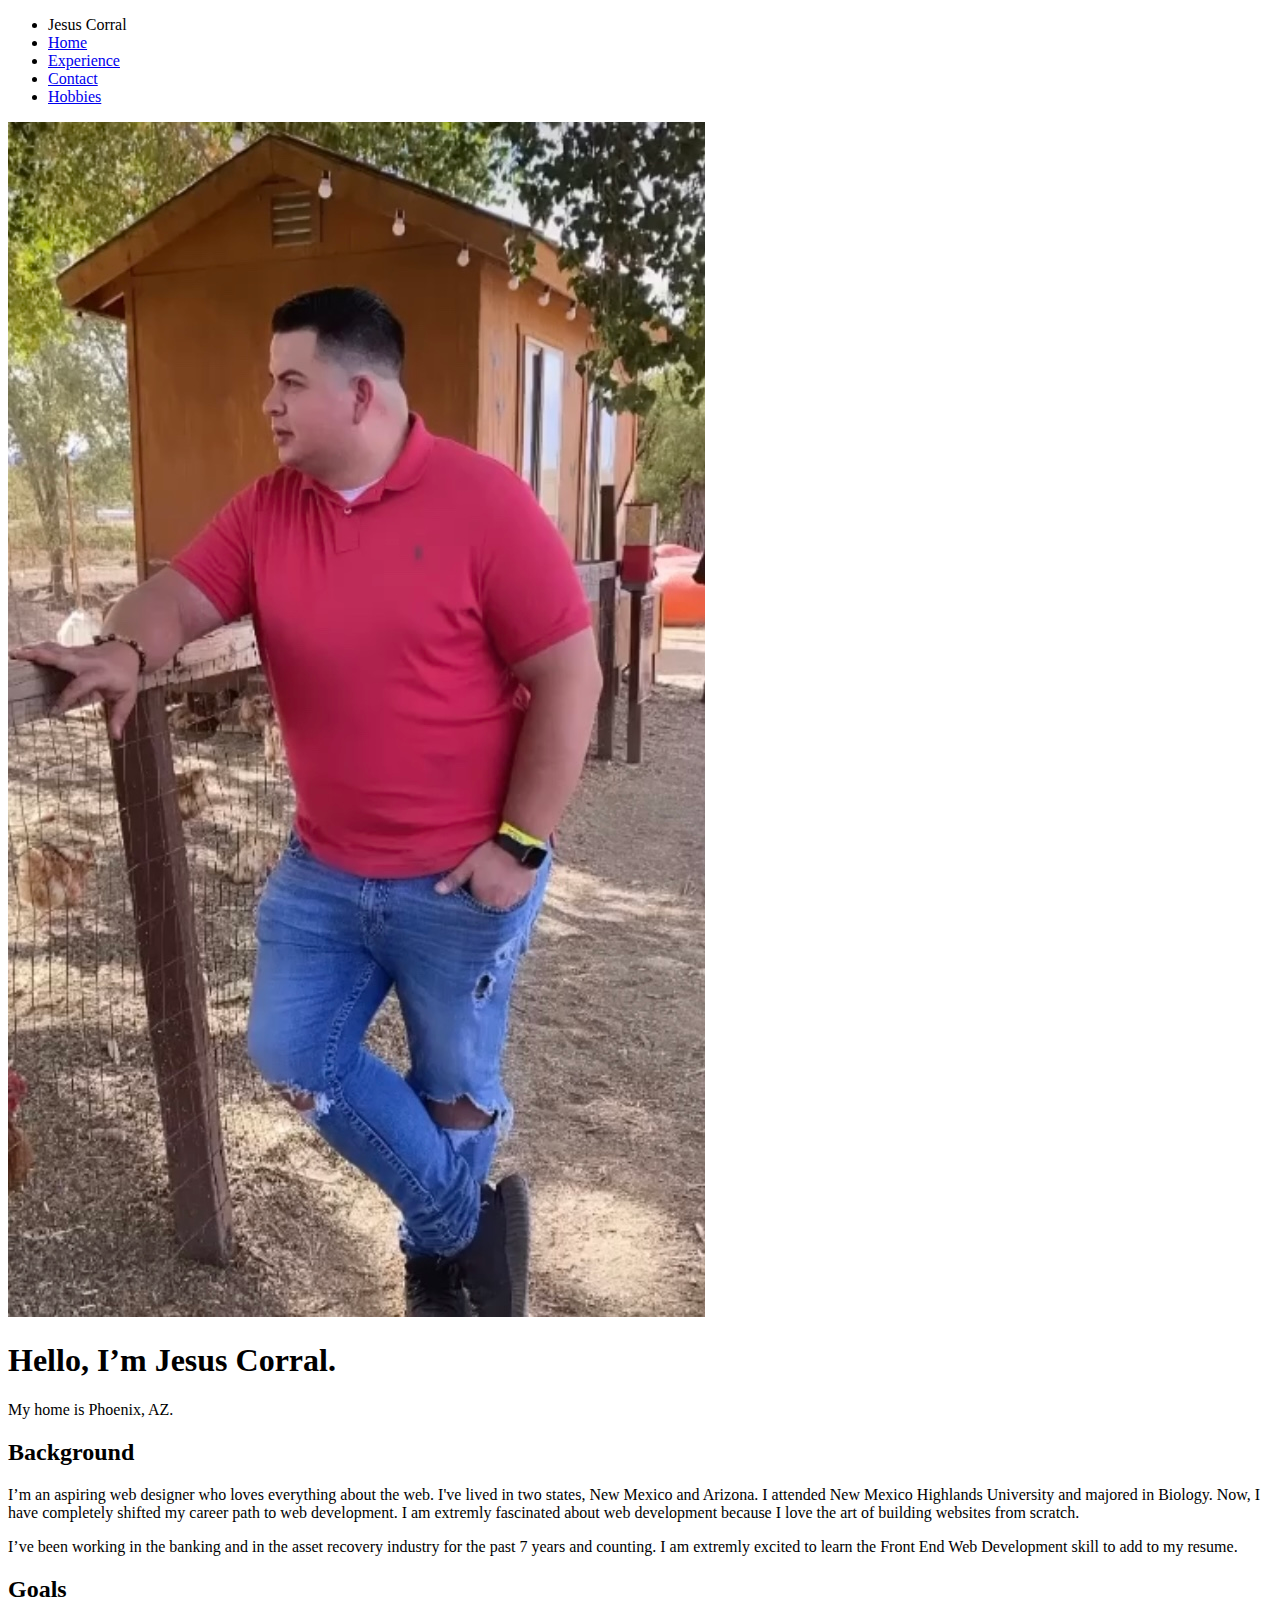
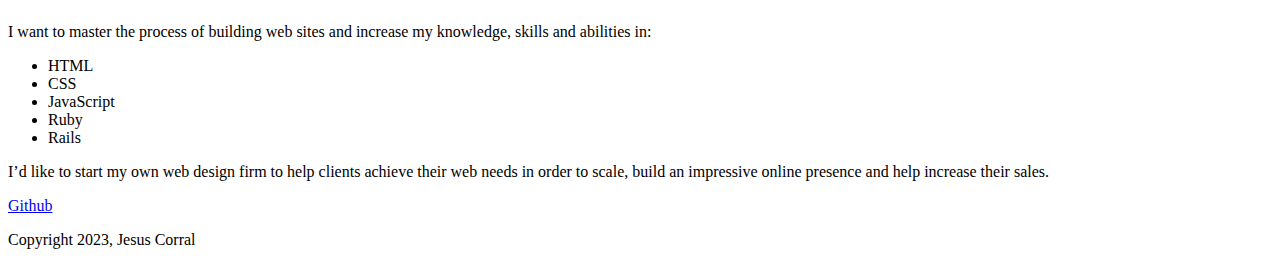
==== index.html @ 5152bf43 "Add files via upload" ====
<!DOCTYPE html>
<html lang="en">
<head>
  <meta charset="utf-8">
  <title>Jesus Corral's Profile</title>
  <meta name="viewport" content="width=device-width, initial-scale=1.0">
  <link rel="stylesheet" href="styles.css">
  <link href="https://fonts.googleapis.com/css?family=Muli%7CRoboto:400,300,500,700,900" rel="stylesheet"></head>
  <body>

    <div class="main-nav">
        <ul class="nav">
          <li class="name">Jesus Corral</li>
          <li><a href="index.html">Home</a></li>
          <li><a href="experience.html">Experience</a></li>
          <li><a href="contact.html">Contact</a></li>
          <li><a href="hobbies.html">Hobbies</a></li>
        </ul>
    </div>

    <header>
      <img src="images/jc.jpg" alt="Jesus Corral at a pumpkin patch barn" class="profile-image">
      <h1 class="tag name">Hello, I’m Jesus Corral.</h1>
      <p class="tag location">My home is Phoenix, AZ.</p>
    </header>

    <main class="flex">
      <div class="card">
        <h2>Background</h2>
        <p>I’m an aspiring web designer who loves everything about the web. I've lived in two states, New Mexico and Arizona. I attended New Mexico Highlands University and majored in Biology. 
          Now, I have completely shifted my career path to web development. I am extremly fascinated about web development because I love the art of building websites from scratch.</p>
        <p>I’ve been working in the banking and in the asset recovery industry for the past 7 years and counting. I am extremly excited to learn the Front End Web Development skill to add to my resume.</p>
      </div> 

      <div class="card">
        <h2>Goals</h2>
        <p>I want to master the process of building web sites and increase my knowledge, skills and abilities in:</p>
        <ul class="skills">
          <li>HTML</li>
          <li>CSS</li>
          <li>JavaScript</li>
          <li>Ruby</li>
          <li>Rails</li>
        </ul>
        <p>I’d like to start my own web design firm to help clients achieve their web needs in order to scale, build an impressive online presence and help increase their sales.</p>
      </div> 

    </main>
    <footer>
        <a href="https://github.com/JCBCorral" class="social github">Github</a>
      <p class="copyright">Copyright 2023, Jesus Corral</p>
    </footer>
  </body>
  </html>
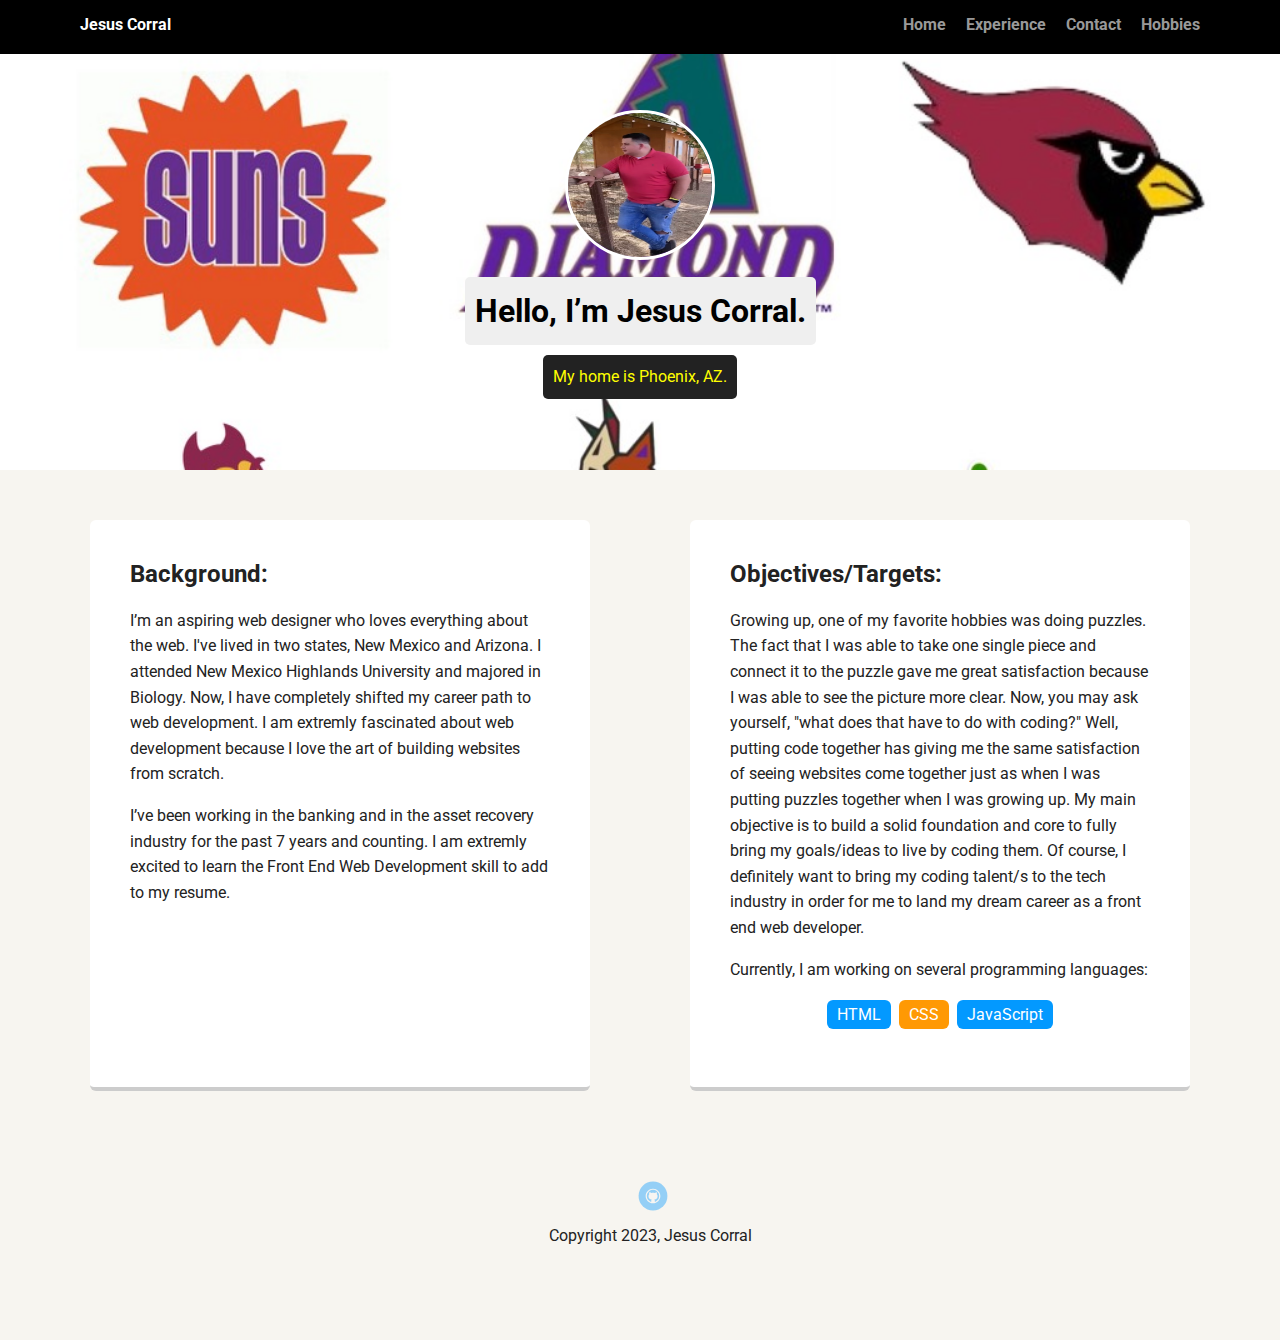
==== commit 117a602e: "Update index.html" ====
--- a/index.html
+++ b/index.html
@@ -8,15 +8,15 @@
   <link href="https://fonts.googleapis.com/css?family=Muli%7CRoboto:400,300,500,700,900" rel="stylesheet"></head>
   <body>
 
-    <div class="main-nav">
-        <ul class="nav">
-          <li class="name">Jesus Corral</li>
-          <li><a href="index.html">Home</a></li>
-          <li><a href="experience.html">Experience</a></li>
-          <li><a href="contact.html">Contact</a></li>
-          <li><a href="hobbies.html">Hobbies</a></li>
+    <nav class="main-nav">
+      <ul class="nav">
+        <li class="name">Jesus Corral</li>
+        <li><a href="index.html">Home</a></li>
+        <li><a href="experience.html">Experience</a></li>
+        <li><a href="contact.html">Contact</a></li>
+        <li><a href="hobbies.html">Hobbies</a></li>
         </ul>
-    </div>
+    </nav>
 
     <header>
       <img src="images/jc.jpg" alt="Jesus Corral at a pumpkin patch barn" class="profile-image">
@@ -25,25 +25,29 @@
     </header>
 
     <main class="flex">
-      <div class="card">
-        <h2>Background</h2>
+      <article class="card">
+        <h2>Background:</h2>
         <p>I’m an aspiring web designer who loves everything about the web. I've lived in two states, New Mexico and Arizona. I attended New Mexico Highlands University and majored in Biology. 
           Now, I have completely shifted my career path to web development. I am extremly fascinated about web development because I love the art of building websites from scratch.</p>
         <p>I’ve been working in the banking and in the asset recovery industry for the past 7 years and counting. I am extremly excited to learn the Front End Web Development skill to add to my resume.</p>
-      </div> 
+      </article> 
 
-      <div class="card">
-        <h2>Goals</h2>
-        <p>I want to master the process of building web sites and increase my knowledge, skills and abilities in:</p>
+      <article class="card">
+        <h2>Objectives/Targets:</h2>
+        <p>Growing up, one of my favorite hobbies was doing puzzles. The fact that I was able to take one single piece and connect it to
+          the puzzle gave me great satisfaction because I was able to see the picture more clear. Now, you may ask yourself, "what does that 
+          have to do with coding?" Well, putting code together has giving me the same satisfaction of seeing websites come together just as 
+          when I was putting puzzles together when I was growing up. My main objective is to build a solid foundation and core to fully bring my
+          goals/ideas to live by coding them. Of course, I definitely want to bring my coding talent/s to the tech industry in order 
+          for me to land my dream career as a front end web developer.</p>
+        <p>Currently, I am working on several programming languages:</p>
         <ul class="skills">
           <li>HTML</li>
           <li>CSS</li>
           <li>JavaScript</li>
-          <li>Ruby</li>
-          <li>Rails</li>
         </ul>
-        <p>I’d like to start my own web design firm to help clients achieve their web needs in order to scale, build an impressive online presence and help increase their sales.</p>
-      </div> 
+      </article> 
+
 
     </main>
     <footer>
--- a/styles.css
+++ b/styles.css
@@ -0,0 +1,382 @@
+/* Global Layout Set-up */
+* { 
+  box-sizing: border-box;
+}
+  
+body {
+  margin: 0;
+  padding: 0;
+  text-align: center;
+  font-family: 'Roboto', sans-serif;
+  color: #222;
+  background: #f7f5f0;
+}
+/* Link Styles */
+
+a {
+  text-decoration: none;
+  color: #999;
+}
+a:hover {
+  color: #6633ff;
+}
+
+/* Section Styles */
+
+.main-nav {
+  width: 100%;
+  background: black;
+  min-height: 30px;
+  padding: 10px;
+  position: fixed;
+  text-align: center;
+}
+.nav {
+  display: flex;
+  justify-content: space-around;
+  font-weight: 700;
+  list-style-type: none;
+  margin: 0 auto;
+  padding: 0;
+}
+
+.nav .name {
+    display: block;
+    margin-right: auto;
+    color: white;
+}
+.nav li {
+  padding: 5px 10px 10px 10px;
+}
+.nav a {
+  transition: all .5s;
+}
+.nav a:hover {
+  color: white
+}
+
+header {
+  text-align: center;
+  background: url('images/phoenixteams.jpg') no-repeat top center ;
+  background-size: cover;
+  overflow: hidden;
+  padding-top: 60px;
+}
+header {
+  line-height: 1.5;
+}
+header .profile-image {
+  margin-top: 50px;
+  width: 150px;
+  height: 150px;
+  border-radius: 50%;
+  border: 3px solid white;
+  transition: all .5s;
+}
+header .profile-image:hover {
+  transform: scale(1.2) rotate(5deg);
+}
+.tag {
+  background-color: #efefef;
+  color: black;
+  padding: 10px;
+  border-radius: 5px;
+  display: table;
+  margin: 10px auto;
+} 
+.location {
+  background-color: #222;
+  color: yellow;
+}
+.card {
+  margin: 30px;
+  padding: 20px 40px 40px;
+  max-width: 500px;
+  text-align: left;
+  background: #fff;
+  border-bottom: 4px solid #ccc;
+  border-radius: 6px;
+  transition: all .5s;
+}
+.card:hover {
+  border-color: #ff99ff;
+}
+
+ul.skills {
+  padding: 0;
+  text-align: center;
+}
+
+.skills li {
+  border-radius: 6px;
+  display: inline-block;
+  background: #ff9904;
+  color: white;
+  padding: 5px 10px;
+  margin: 2px;
+}
+
+.skills li:nth-child(odd) {
+  background: #0399ff;
+}
+
+footer {
+  width: 100%;
+  min-height: 30px;
+  padding: 20px 0 40px 20px;
+}
+
+footer .copyright {
+  top: -8px;
+  font-size: .75em;
+}
+
+footer ul {
+  list-style-type: none;
+  margin: 0;
+  padding: 0;
+}
+
+footer ul li {
+  display: inline-block;
+}
+
+a.social {
+  display: inline-block;
+  text-indent: -9999px;
+  margin-left: 5px;
+  width: 30px;
+  height: 30px;
+  background-size: 30px 30px;
+  opacity: .4;
+  transition: all .5s;
+}
+a.twitter {
+  background-image: url(images/twitter.svg);
+}
+a.linkedin {
+  background-image: url(images/linkedin.svg);
+}
+a.github {
+  background-image: url(images/github.svg);
+}
+a.social:hover {
+  opacity: 1;
+}
+.clearfix {
+  clear: both;
+}
+
+/* Styles for larger screens */
+@media screen and (min-width: 720px) {
+  
+  .flex {
+      display: -ms-flexbox;      /* TWEENER - IE 10 */
+      display: flex; 
+      max-width: 1200px;
+      -ms-flex-pack: distribute;
+      justify-content: space-around;
+      margin: 0 auto;
+  }
+
+  header {
+    min-height: 470px;
+  }
+
+  .nav {
+    max-width: 1200px;
+    padding: 0 30px;
+  }
+
+
+  main {
+    padding-top: 20px;
+  }
+
+  main p {
+    line-height: 1.6em;
+  }
+
+  footer {
+    font-size: 1.3em;
+    max-width: 1200px;
+    margin: 40px auto;
+  }
+
+}
+
+/*Contact Page for extra credit*/
+.self .self-1 {
+  margin-top: -100%;
+  margin-bottom: -2%;
+  width: 200px;
+  height: 200px;
+  border-radius: 50%;
+  border: 3px solid #feca9a;
+  transition: all .5s;
+}
+
+.self .self-1:hover {
+  transform: scale(1.4) rotate(720deg);
+}
+
+.contact {
+  color:#fff;
+  text-shadow:0 0 5px #feca9a, 0 0 10px #feca9a, 0 0 15px #feca9a, 0 0 20px; 
+  margin-top: 50px;
+}
+
+.hero {
+ width: 100%;
+ height: 100vh;
+ background-image: linear-gradient(rgba(0,0,0,0.2), #feca9a), url(images/road.jpg);
+ background-position: center;
+ background-size: cover;
+ display: flex;
+ align-items: center;
+ justify-content: center;
+}
+
+form {
+  width: 90%;
+  max-width: 600px;
+}
+
+.input-group {
+  margin-bottom: 30px;
+  position: relative;
+}
+ input, textarea {
+  width: 100%;
+  padding: 10px;
+  outline: 0;
+  border: 1px solid #fff;
+  color: #fff;
+  background: transparent;
+  font-size: 15px;
+ }
+
+ label {
+  height: 100%;
+  position: absolute;
+  left: 0;
+  top: 0;
+  padding: 10px;
+  color:#fff;
+  cursor:text;
+  transition: 0.2s;
+ }
+
+ button {
+  padding: 10px 0;
+  color: #fff;
+  outline: none;
+  background:transparent;
+  border: 1px solid #fff;
+  width: 100%;
+  cursor: pointer;
+ }
+
+ input:focus~label, input:valid~label,
+ textarea:focus~label, textarea:valid~label {
+  top:-35px;
+  font-size: 10px;
+ }
+
+ .row {
+  display: flex;
+  align-items: center;
+  justify-content: space-between;
+ }
+ 
+ .row .input-group {
+  flex-basis: 48%;
+ }
+
+.bottom {
+  background-color: #feca9a;
+  margin: auto;
+  max-width: 5000px;
+}
+
+
+
+ /*End of Contact Page for Extra Credit*/
+
+ /*Hobbies Page with pictures for Extra Credit*/
+
+ .container .profile-image {
+  margin-top: -200%;
+  margin-bottom: 510px;
+  width: 200px;
+  height: 200px;
+  border-radius: 50%;
+  border: 3px solid;
+  transition: all .5s; 
+}
+
+.container .profile-image:hover {
+  transform: scale(1.4) rotate(720deg);
+}
+
+.gallery {
+  width: 100%;
+  height: 100vh;
+  background-position: center;
+  background-size: cover;
+  display: flex;
+  align-items: center;
+  justify-content: center;
+}
+
+.neon-1 {
+  color:#080808;
+  text-shadow:0 0 5px #000000a3;
+  margin-top: -230%;
+}
+
+.hobbies {
+ display: flex;
+ justify-content: center;
+ align-items: center;
+ flex-wrap: wrap; 
+ margin-top: -510px;
+ margin-bottom: 10%;  
+}
+
+.hobbies .hobbies-1 {
+  width: 400px;
+  height: 300px;
+  border: 5px solid rgb(0, 0, 0);
+  border-radius: 10px;
+  box-shadow: 4px 7px 7px 0px #080808;
+  cursor: pointer;
+  margin: 20px;
+  transition: 400ms;
+}
+
+.hobbies .hobbies-1:hover {
+  filter: grayscale(1);
+  transform: scale(1.03);
+  animation: shake 0.5s;
+  animation-iteration-count: infinite;
+}
+
+@keyframes shake {
+  0% { transform: translate(1px, 1px) rotate(0deg); }
+  10% { transform: translate(-1px, -2px) rotate(-1deg); }
+  20% { transform: translate(-3px, 0px) rotate(1deg); }
+  30% { transform: translate(3px, 2px) rotate(0deg); }
+  40% { transform: translate(1px, -1px) rotate(1deg); }
+  50% { transform: translate(-1px, 2px) rotate(-1deg); }
+  60% { transform: translate(-3px, 1px) rotate(0deg); }
+  70% { transform: translate(3px, 1px) rotate(-1deg); }
+  80% { transform: translate(-1px, -1px) rotate(1deg); }
+  90% { transform: translate(1px, 2px) rotate(0deg); }
+  100% { transform: translate(1px, -2px) rotate(-1deg); }
+}
+
+
+ .bottom-1 {
+  margin: auto;
+ } 